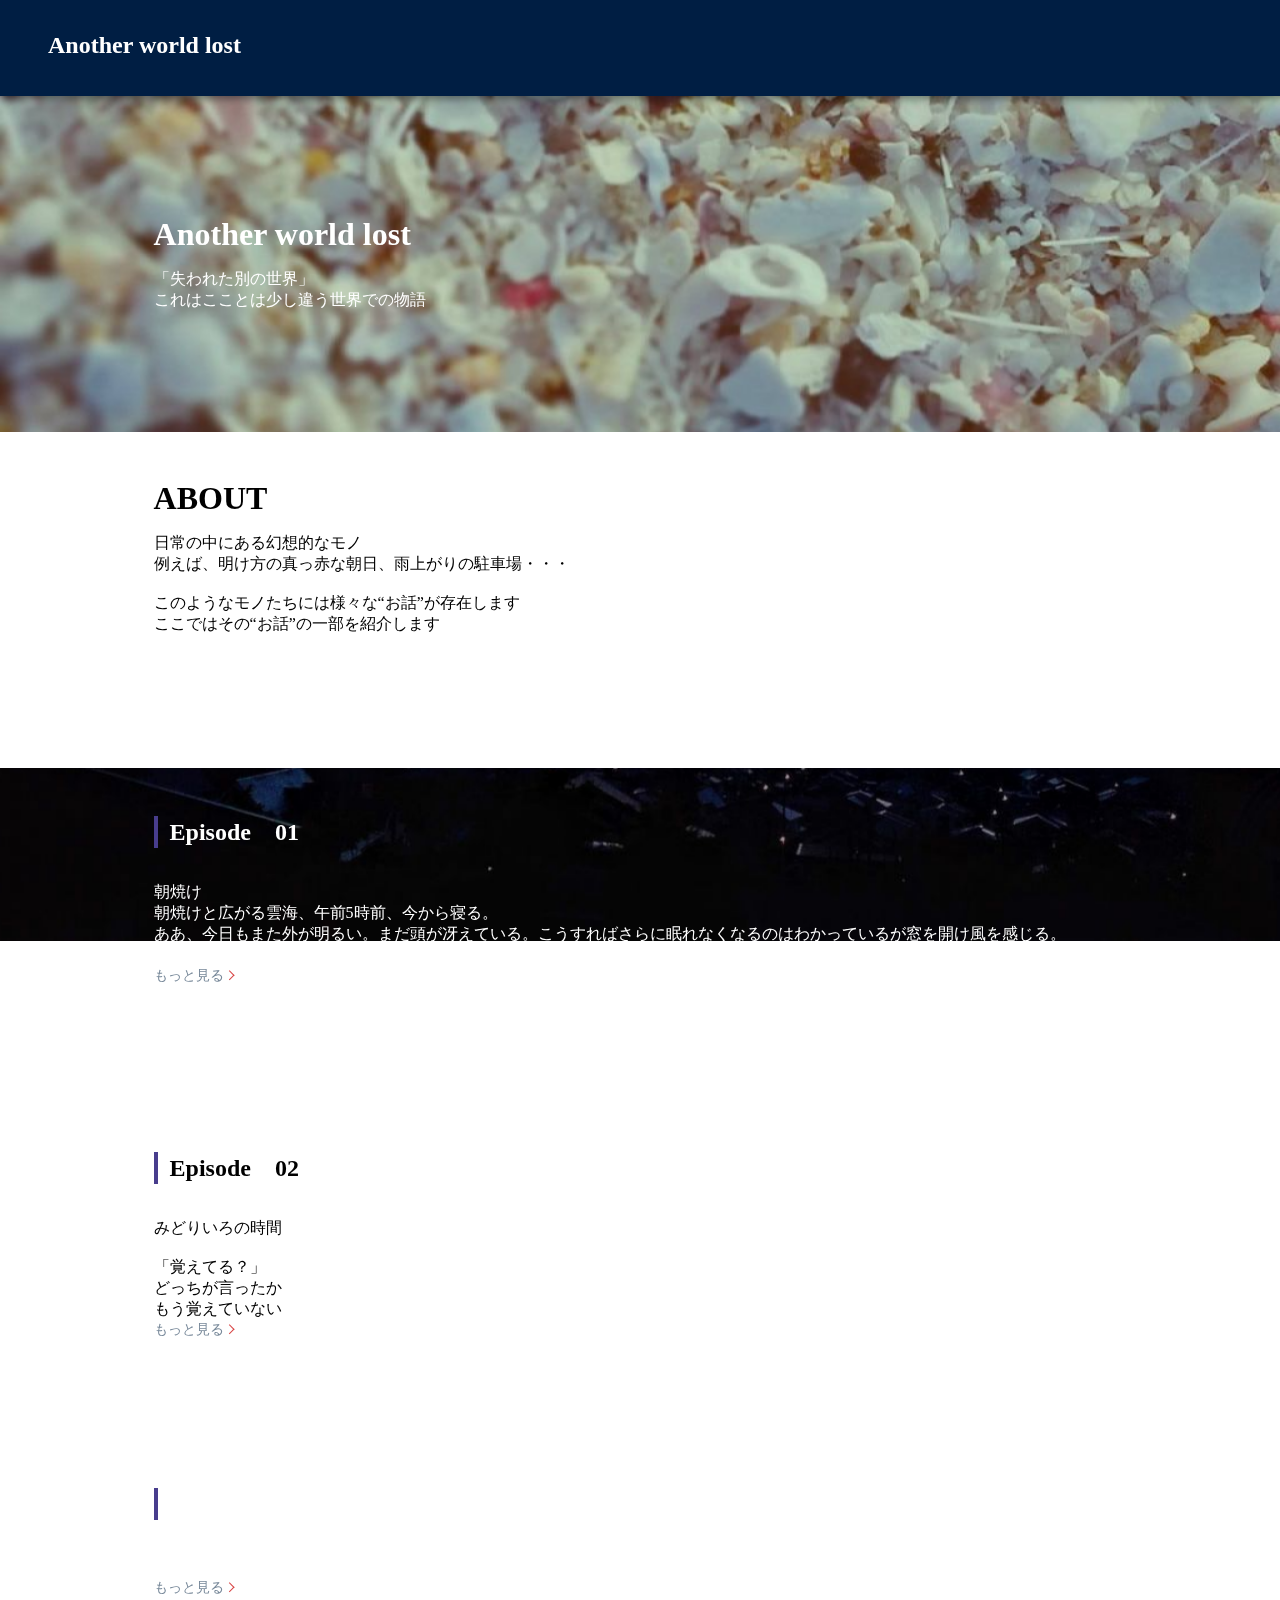
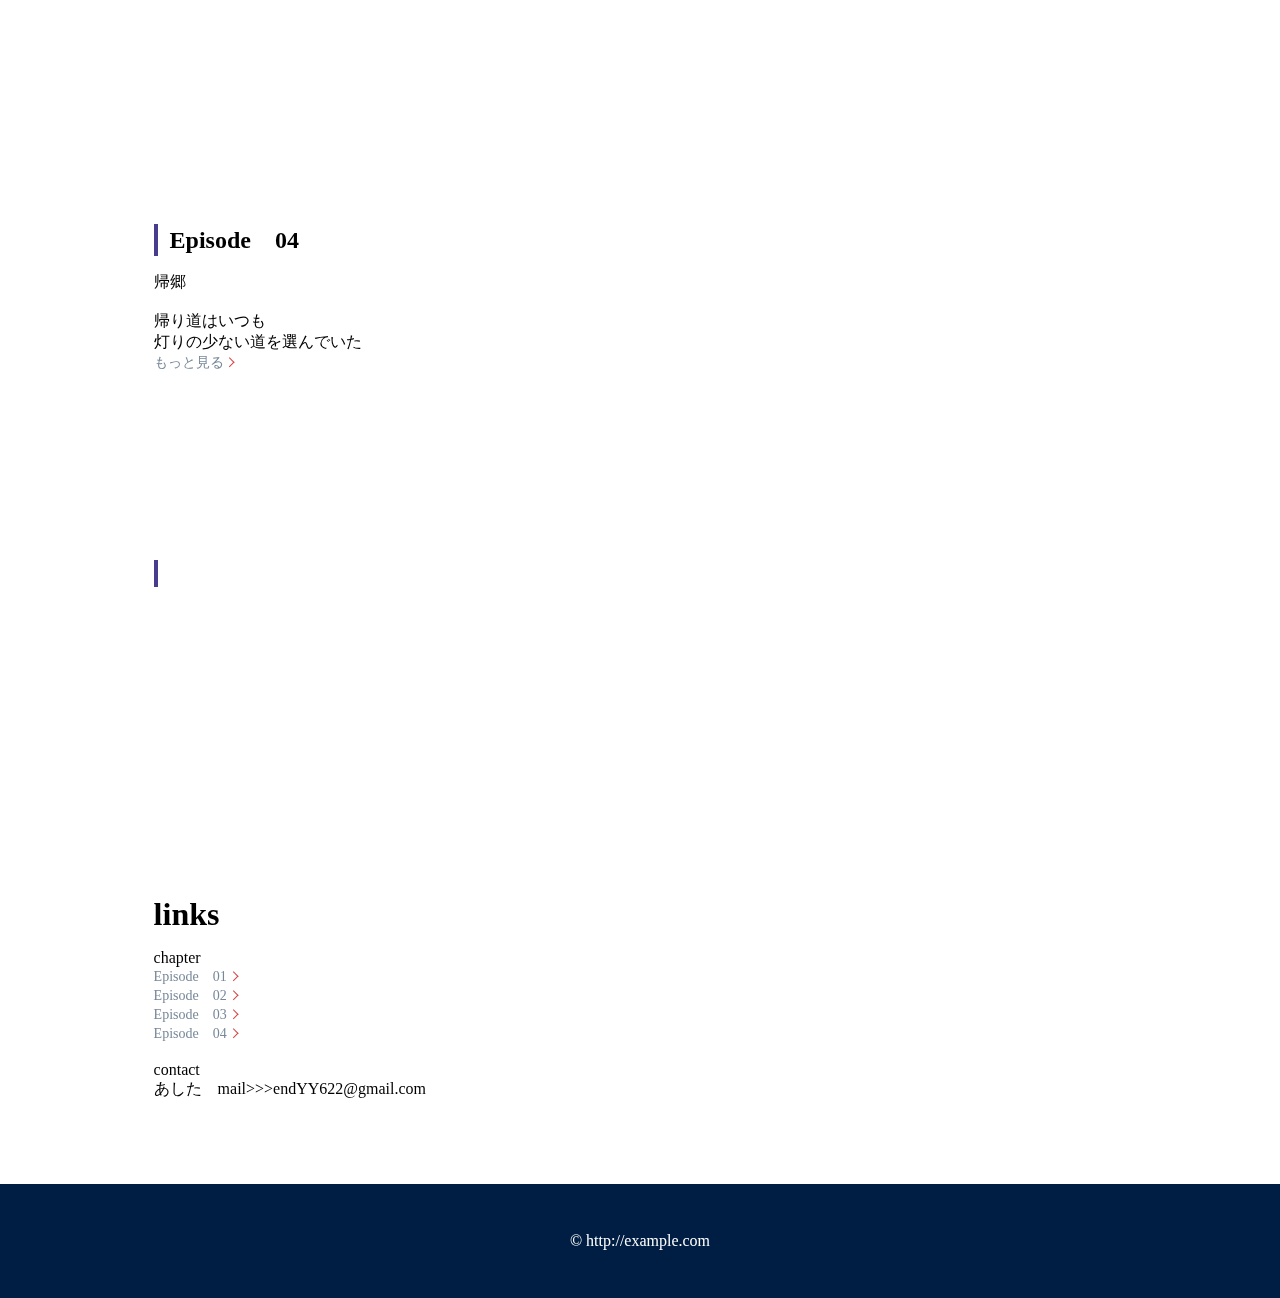
==== index.html @ 5a49107e "Add files via upload" ====
<!DOCTYPE html>
<html lang="ja">

<head>
  <meta charset="utf-8" />
  <script src="js/jquery-3.5.1.min.js"></script>
  <script src="https://code.jquery.com/jquery-3.4.1.min.js"></script>
  <script src="js/parallax.min.js"></script>
  <script src="js/script.js"></script>
  <link rel="css/stylesheet" href="https://use.fontawesome.com/releases/v5.8.2/css/all.css">
  <link href="css/style.css" rel="stylesheet" >
  <title>SampleSite</title>

</head>

<body>

<div id="container">

  <header>
    <h1>Another world lost</h1>

  </header>

  <div id="wrapper">

    <section class="parallax-window" data-parallax="scroll" data-image-src="images/suna.jpg">
      <br>
      <br>
      <br>
      <br>
      <h1>Another world lost</h1>
      <p>「失われた別の世界」</p>
      <p>これはこことは少し違う世界での物語</p>

    </section>

    <section id="about">
      <h1>ABOUT</h1>
      <p>日常の中にある幻想的なモノ
      <br>例えば、明け方の真っ赤な朝日、雨上がりの駐車場・・・
      <br>
      <br>このようなモノたちには様々な“お話”が存在します
      <br>ここではその“お話”の一部を紹介します</p>

    </section>

    <section class="parallax-window" data-parallax="scroll" data-image-src="images/sora.jpg">
      <h1 class="heading3">Episode　01</h2>
      <br>
      <p>朝焼け
      <br>朝焼けと広がる雲海、午前5時前、今から寝る。
      <br>ああ、今日もまた外が明るい。まだ頭が冴えている。こうすればさらに眠れなくなるのはわかっているが窓を開け風を感じる。
      <br>するといつものようにあの音が聞こえてきた</p>
      <a class="continue" href="e01.html">もっと見る</a>

    </section>

    <section id="about">
      <h1 class="heading4">Episode　02</h2>
      <p>
      <br>みどりいろの時間
      <br>
      <br>「覚えてる？」
      <br>どっちが言ったか
      <br>もう覚えていない</p>
      <a class="continue" href="e02.html">もっと見る</a>
      </section>

    <section class="parallax-window" data-parallax="scroll" data-image-src="images/ame.jpg">
      <h1 class="heading3">Episode　03</h2>
      <p>雨
        <br>雨はあがる。雨が降っている時間は好きだ。 </p>
      <a class="continue" href="e03.html">もっと見る</a>
    </section>

    <section id="gallery">
      <h1 class="heading4">Episode　04</h2>
      <p>帰郷
      <br>
      <br>帰り道はいつも
      <br>灯りの少ない道を選んでいた
      <br>
      <a class="continue" href="e04.html">もっと見る</a>
    </section>

    <section class="parallax-window" data-parallax="scroll" data-image-src="images/eki.png">
      <h1 class="heading3">writer</h2>
      <p>・あした
        <br>このサイトの制作者
        <br>ゆるく元気な学生です
        <br>
        <br>Special Thanks
        <br>・しろひとり
        <br>考え方が素敵なあしたの友達で先生だと思っている</p></section>

    <section id="links">
      <h1>links</h1>
      <p>chapter
        <br><a class="continue" href="e01.html">Episode　01</a>
      <br><a class="continue" href="e02.html">Episode　02</a>
    <br><a class="continue" href="e03.html">Episode　03</a>
  <br><a class="continue" href="e04.html">Episode　04</a>
  <br>
  <br>contact
  <br>あした　mail>>>endYY622@gmail.com

</section>
  </div>

  <footer>
    &copy; http://example.com
  </footer>

</body>

</html>
---- css/style.css ----
*{
  margin:0;
  padding: 0;
  list-style: none;
  text-decoration: none;
}

body{
  margin-top: 6rem;
}

header{
  position: fixed;
  top: 0;
  left: 0;
  width: 100%;
  min-width: 600px;
  height: 6rem;
  background-color: #001e43;
  box-shadow: 0 3px 0.5rem rgba(0,0,0,.4);
}

header h1{
  position: absolute;
  top: 2rem;
  left: 3rem;
  font-size: 1.5rem;
  color: white;
}

.heading3 {
  padding-left: 0.5em;
  font-size: 1.5em;
  color: white;
  border-left: 4px solid #483d8d;
}
.heading4 {
  padding-left: 0.5em;
  font-size: 1.5em;
  color: black;
  border-left: 4px solid #483d8d;
}

header ul{

}

header li{

}



.navButton {
  position: absolute;
  top: 2rem;
  right: 2rem;
}

.navButton i {
  color: white;
  cursor: pointer;
}

nav {
  position: absolute;
  top: 7rem;
  left: 0;
  width: 100%;
}

.menu {
  background-color: rgba(64,64,64,.7);
  box-shadow: 0 4px 0.3125rem rgba(0,0,0,.3);
}

.menu li {
  height: 3rem;
  border-bottom: solid 1px #AAA;
}

.menu a {
  display: block;
  padding: 0.75rem;
  text-align: center;
  color: #FFF;
}

.menu a:hover {
  background-color: #222;
}








nav {
  position: absolute;
  top: 2.5rem;
  right: 3rem;
}

nav ul {
  display: flex;
  flex-direction: row;
}

nav ul li{
  margin-left: 1.5rem;
  font-size: 0.85rem;
}

nav a{
  color: white;
}

#wrapper {
}




section {
  padding-top: 3rem;
  padding-right: 12%;
  padding-left: 12%;
  min-height: 18rem;
}

section h1{
  margin-bottom: 1rem;
}

footer{
  padding: 3rem;
  background-color: #001e43;
  color: white;
  text-align: center;
}

/* parallax window */
.parallax-window {
  padding-top: 3rem;
  padding-right: 12%;
  padding-left: 12%;
  min-height: 18rem;
  background: transparent;
}

.parallax-window h1{
  color: white;
}

.parallax-window p{
  color: white;
}



.continue {
  font-size: 14px;
  color: lightslategray;
  text-decoration: none;
}

.continue::after {
  display: inline-block;
  width: 0.4em;
  height: 0.4em;
  margin: 0 0.2em 0.1em;
  content: '';
  border-right: 0.14em solid #d84444;
  border-bottom: 0.14em solid #d84444;
  transform: rotate(-45deg);
}

.continue:hover {
  opacity: 0.6;
}
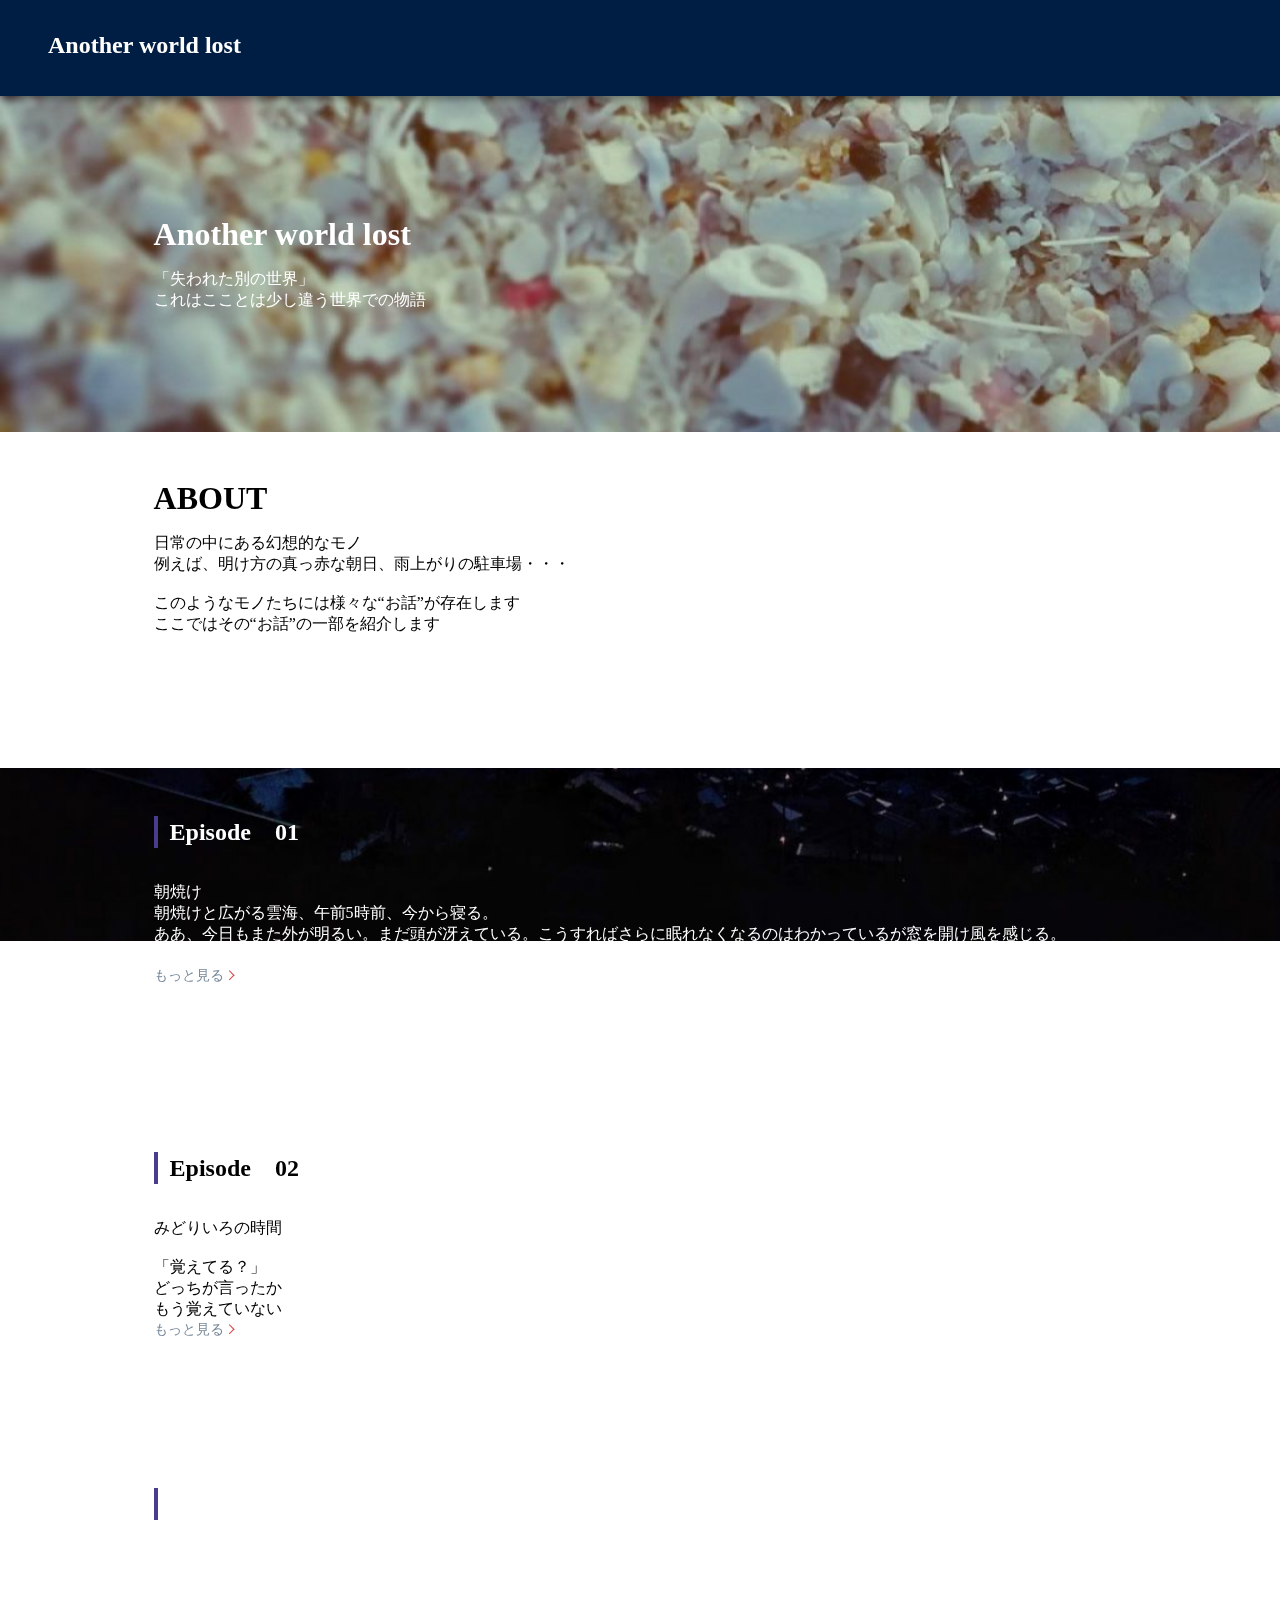
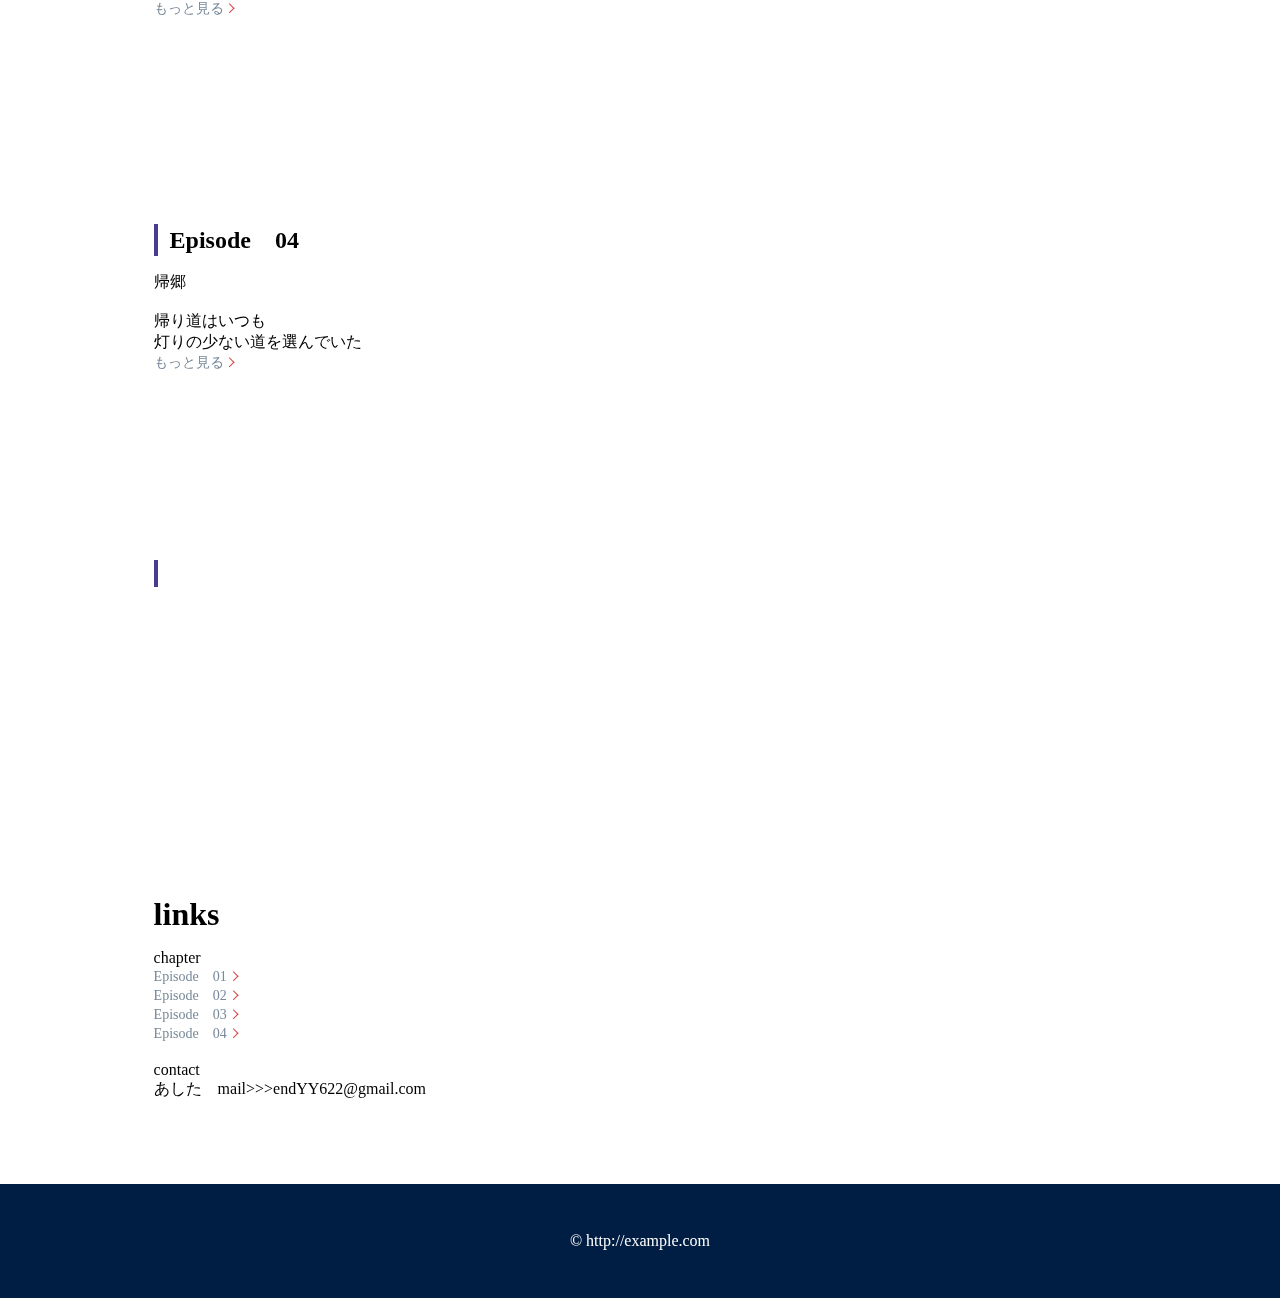
==== commit 8e5d1b32: "Update index.html" ====
--- a/index.html
+++ b/index.html
@@ -70,7 +70,10 @@
     <section class="parallax-window" data-parallax="scroll" data-image-src="images/ame.jpg">
       <h1 class="heading3">Episode　03</h2>
       <p>雨
-        <br>雨はあがる。雨が降っている時間は好きだ。 </p>
+        <br>雨が降っている。
+
+        <br>電車の窓から見る雨は何故かいつもよりキラキラして見える。
+ 　　　　</p>
       <a class="continue" href="e03.html">もっと見る</a>
     </section>
 
